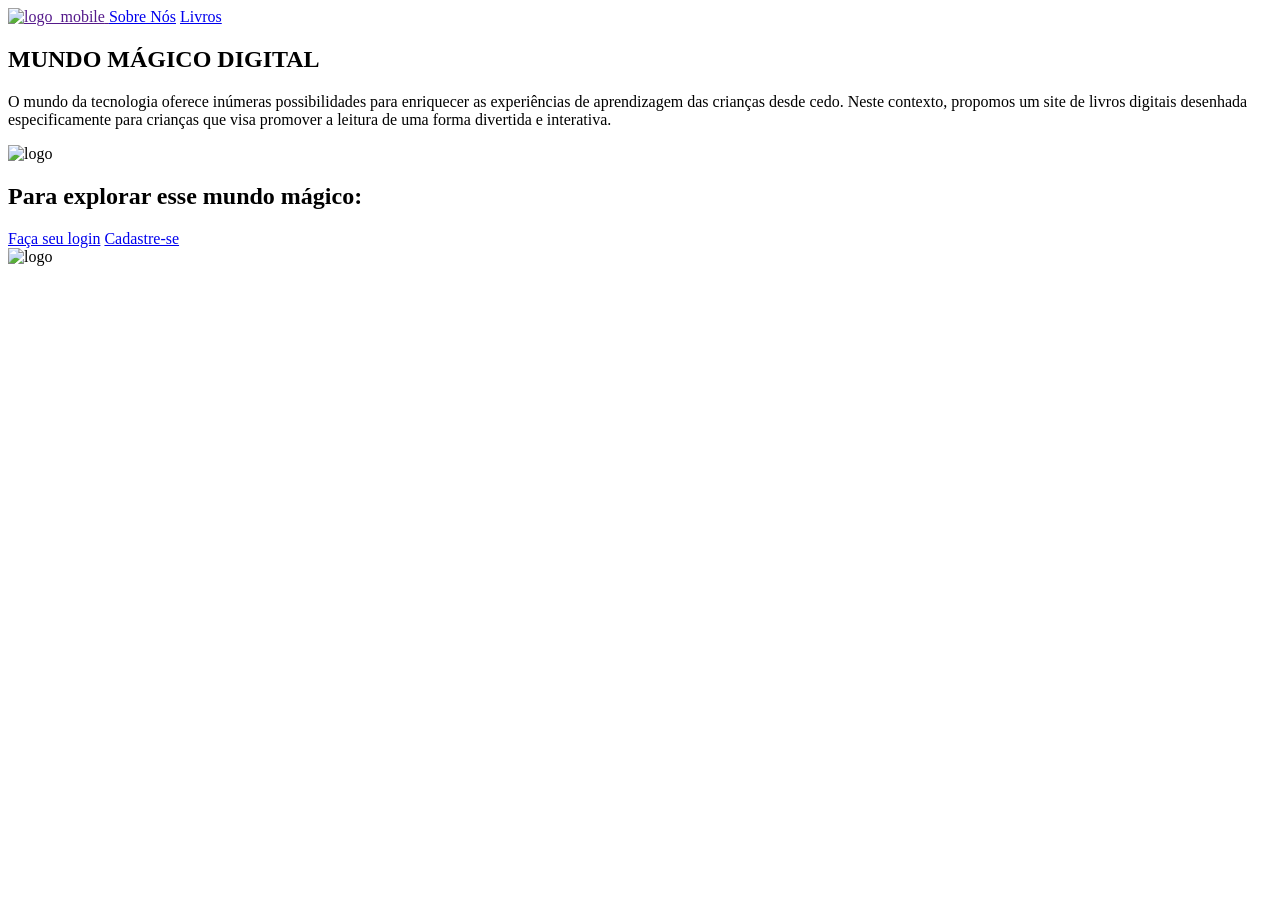
==== LIVROS DIGITAIS/Paginas/index.html @ a453223a "Add files via upload" ====
<!DOCTYPE html>
<html lang="pt-br">
<head>
    <meta charset="UTF-8">
    <meta name="viewport" content="width=device-width, initial-scale=1.0">
    <title>Mundo mágico digital</title>
    <link rel="stylesheet" href="/styles/style.css">
</head>
<body>
    <header class="cabecalho">
        <nav class="cabecalho_menu">
            <a href="" class="cabecalho_menu_logo">
                <img src="/img/logo.mobile.png" class="logo" alt="logo_mobile"> 
            </a> 
            <a href="#" class="cabecalho_menu_link">Sobre Nós</a>
            <a href="#" class="cabecalho_menu_link">Livros</a>
        </nav>
    </header>
    <main class="sobre">
        <div class="container">
        <section class="sobre_conteudo">
            <h1 class="sobre_conteudo_titulo">MUNDO MÁGICO DIGITAL</h1>
         </section>
        
            <section class="sobre_conteudo_texto">
                <p class="sobre_conteudo_texto_texto">O mundo da tecnologia oferece inúmeras possibilidades para enriquecer as experiências de aprendizagem das crianças desde cedo. Neste contexto, propomos um site de livros digitais desenhada especificamente para crianças que visa promover a leitura de uma forma divertida e interativa. </p>
                <section class="sobre_logo">
                    <img src="/img/logo maior.png" alt="logo" class="logo_maior">
               </section>
              
                <div class="sobre_links">
                    <h2 class="sobre_links_subtitulo"> Para explorar esse mundo mágico:</h2>
                     <a href="#" class="sobre_links_botao">Faça seu login</a>
                     <a href="#" class="sobre_links_botao">Cadastre-se</a>
                </div>   
                
            </div>     


            </section>

            <div class="sobre_logo_maior">
                <img src="/img/logo pc.png" alt="logo" class="logo_maior">
            </div>
          
        
           
    </main>
   
    
    <footer class="rodape">
           
    </footer>
</body>
</html>
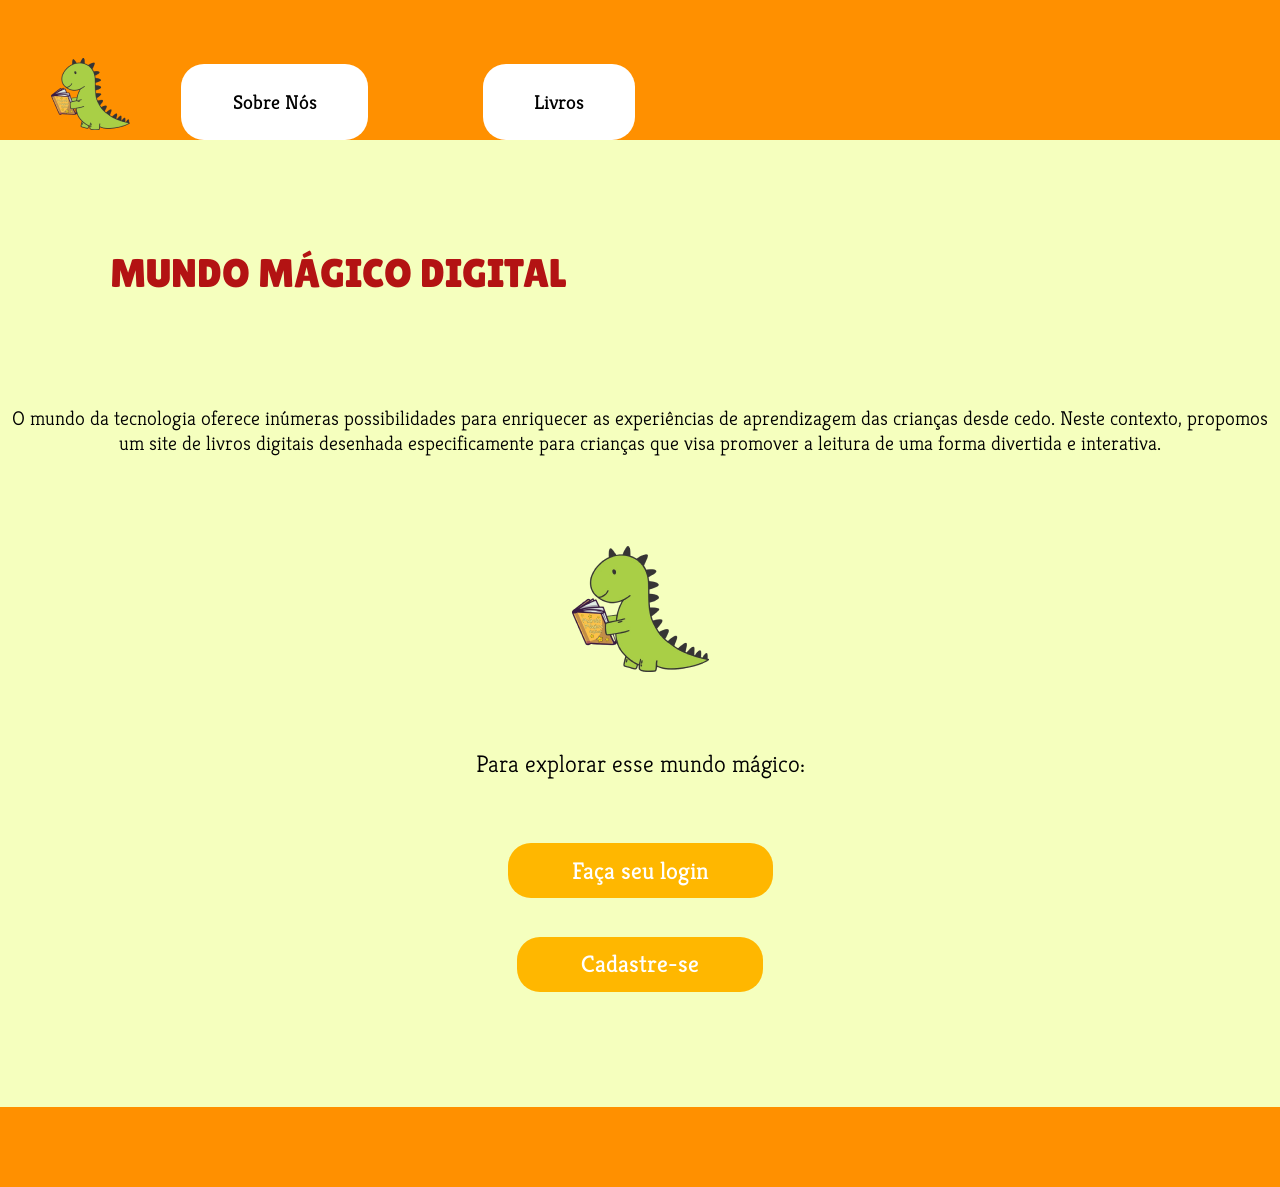
==== commit ff6486ec: "Add files via upload" ====
--- a/LIVROS DIGITAIS/Paginas/index.html
+++ b/LIVROS DIGITAIS/Paginas/index.html
@@ -51,5 +51,7 @@
     <footer class="rodape">
            
     </footer>
+
+    <script src="/assets/script.js"></script>
 </body>
 </html>
--- a/styles/style.css
+++ b/styles/style.css
@@ -0,0 +1,251 @@
+@import url('https://fonts.googleapis.com/css2?family=Kreon:wght@300..700&display=swap');
+@import url('https://fonts.googleapis.com/css2?family=Lilita+One&display=swap');
+
+:root{
+    --fonte-texto: "Kreon", serif;
+    --fonte-titulo: "Lilita One", sans-serif;
+    --cor-primaria:#FF9000;
+    --cor-secundária:#F5FFBE;
+    --cor-texto:#000000;
+    --cor-titulo:#B31313;
+    --cor-botao-links:#FFFFFF;
+    --cor-botao-entrar:#FFB700;
+}
+
+*{
+    margin: 0;
+    padding: 0;
+}
+
+body{
+    background-color: var(--cor-secundária);
+    box-sizing: border-box;
+}
+
+.cabecalho{
+    background-color: var(--cor-primaria);   
+}
+
+.cabecalho_menu{
+    display: flex;
+    align-items: center;
+    
+}
+
+.cabecalho_menu_logo{
+    padding: 4% 4% 0 4%;
+  }
+
+  .cabecalho_menu_link{
+    text-decoration: none;  
+    text-align: center;
+    font-family: var(--fonte-texto);
+    color: var(--cor-texto);
+    background-color: #FFFFFF;
+    border-radius: 23px;
+    padding-right: 2%;
+    font-size: 1.25rem;
+    padding: 2% 4% 2% 4%;
+    margin-top: 5%;
+    margin-right: 9%;
+  }
+
+  .sobre{
+    display: flex;
+    flex-direction: column;
+  }
+ 
+.sobre_conteudo{
+    display: flex;
+    padding: 5%;
+}
+
+.sobre_conteudo_titulo{
+    text-align: center;
+    font-family: var(--fonte-titulo);
+    font-size: 2.5rem;
+    font-weight: 400;
+    color: var(--cor-titulo);
+    padding: 4%;
+   
+
+}
+
+.sobre_conteudo_texto{
+    display: flex;
+    flex-direction: column;   
+}
+
+.sobre_conteudo_texto_texto{
+    text-align: center ;
+    font-family: var(--fonte-texto);
+    font-size: 1.25rem;
+    padding-bottom: 5%;
+    font-weight: 300;
+    
+}
+
+.sobre_logo{
+    display: flex;
+    align-self:center;
+    padding-top: 2%;
+}
+
+.sobre_links{
+    display: flex;
+    flex-direction: column;
+    align-items: center;
+    padding: 4% 0 4% 0;
+}
+
+.sobre_links_subtitulo{
+    font-weight: 300;
+    font-family: var(--fonte-texto);
+    font-size: 1.5rem;
+    padding: 2% 0 2% 0;
+
+}
+
+.sobre_links_botao{
+    text-decoration: none;
+    font-family: var(--fonte-texto);
+    font-size: 1.5rem;
+    color:var(--cor-botao-links);
+    background-color: var(--cor-botao-entrar);
+    text-align: center;
+    border-radius: 23px;
+    padding: 1% 5% 1% 5%;
+    margin-top: 3%;
+}
+
+
+.rodape{
+    background-color: var(--cor-primaria);
+    width:1532;
+    height:80px;
+    margin-top: 5%;
+   
+}
+
+.sobre_logo_maior{
+    display: none;
+}
+
+@media screen and (min-width:1440px) {
+
+    .cabecalho_menu{
+        display: flex;
+        align-items: center;
+        gap: 37px;
+        
+    }
+
+    .cabecalho_menu_logo{
+        padding: 0 10% 0 10%;
+      }
+
+      .cabecalho_menu_link{
+        width: 10%;
+        font-size: 1.5rem;
+        margin: 2%;
+        padding-left: 1%;
+        padding-right: 1%;
+        padding: 0;
+        margin-top: 2%;
+        margin-right: 1%;
+      }
+
+     
+
+      .sobre{
+       display: flex;
+       flex-direction: row;
+    }
+
+    .container{
+        display: flex;
+        flex-direction: column;
+    }
+    
+    .sobre_conteudo{
+        padding: 8% 10% 0 5%;
+        display: flex;
+        flex-direction: column;
+        
+    }
+
+    .sobre_conteudo_texto{
+        display:flex;
+        flex-direction: column;
+        flex-wrap: nowrap   ;
+    }
+    
+    .sobre_conteudo_titulo{
+        text-align: center;
+        font-family: var(--fonte-titulo);
+        font-size: 6rem;
+        font-weight: 400;
+        color: var(--cor-titulo);
+        padding: 4%;
+    
+    }
+    
+    .sobre_conteudo_texto{
+        gap: 10%;
+        text-align: center ;
+        font-family: var(--fonte-texto);
+        font-size: 1.5rem;
+        padding: 4%;
+        font-weight: 300;
+        display: flex;
+        
+        
+    }
+    
+    .sobre_links{
+        display: flex;
+        flex-direction: column;
+        align-items: center;
+        padding: 4% 0 4% 0;
+    }
+    
+    .sobre_links_subtitulo{
+        font-weight: 300;
+        font-family: var(--fonte-texto);
+        font-size: 1.5rem;
+        padding: 2% 0 2% 0;
+    }
+    
+    .sobre_links_botao{
+        text-decoration: none;
+        font-family: var(--fonte-texto);
+        font-size: 1.5rem;
+        color:var(--cor-botao-links);
+        background-color: var(--cor-botao-entrar);
+        text-align: center;
+        width: 32%;
+        border-radius: 23px;
+        padding: 1% 2% 1% 2%;
+        margin-top: 2%;
+    }
+    
+    .sobre_logo{
+       margin-right: 5%;
+       display: none;
+    }
+    
+    .sobre_logo_maior{
+        display: flex;
+        align-items: center;
+        flex-direction: row-reverse;
+        margin-right: 8%;
+    }
+    .rodape{
+        background-color: var(--cor-primaria);
+        width: 1513px;
+        height: 70px;
+        margin-top: 91px;
+    }
+
+    
+}
